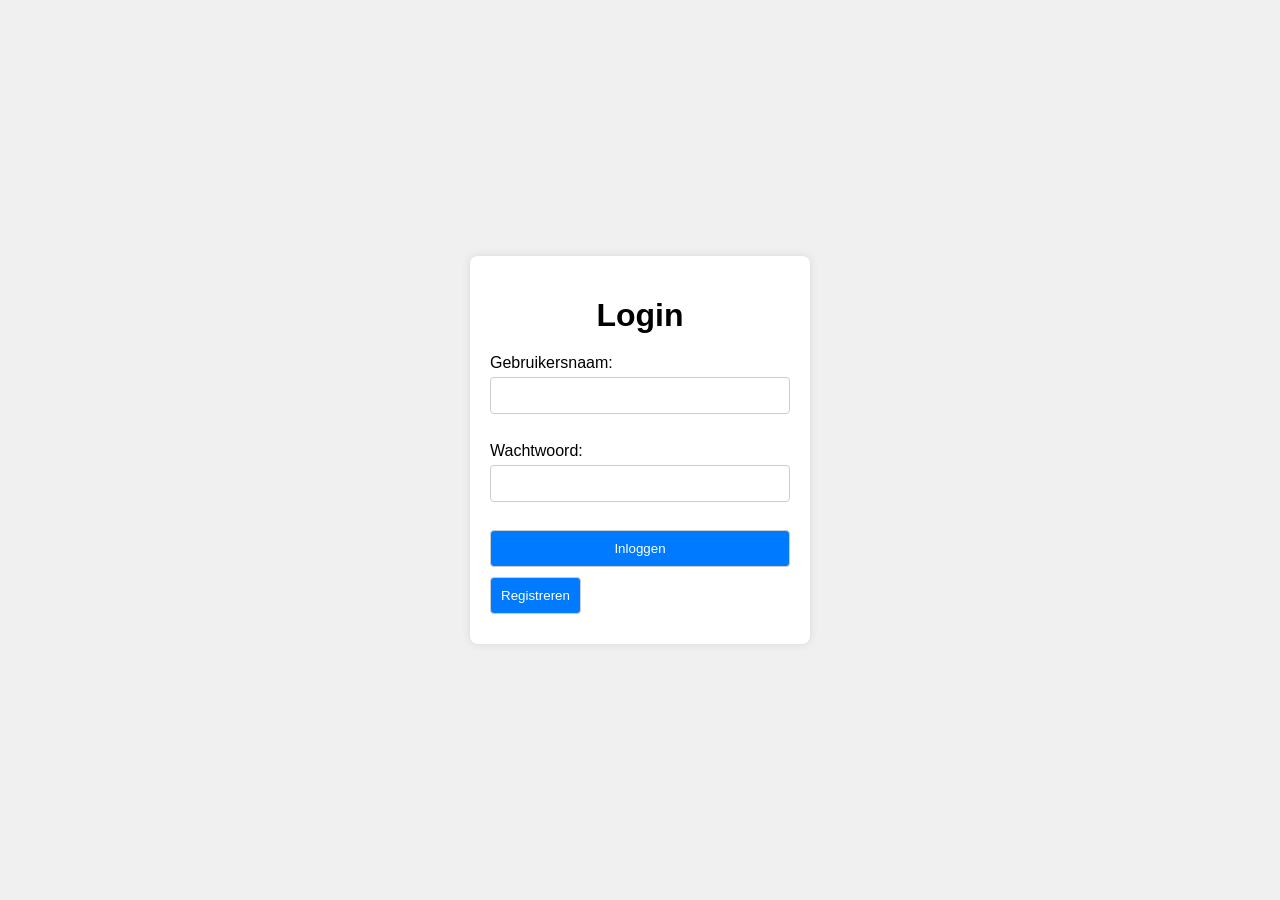
==== public/index.html @ c87e6bf3 "made alot of file structure changes and added timer bar for closing cards" ====
<!DOCTYPE html>
<html lang="en">
<head>
    <meta charset="UTF-8">
    <meta name="viewport" content="width=device-width, initial-scale=1.0">
    <link rel="stylesheet" href="styles/auth.css">
    <title>Loginpagina</title>
</head>
<body>
    <div class="container">
        <h1>Login</h1>
        <form id="loginForm">
            <label for="username">Gebruikersnaam:</label>
            <input type="text" id="username" name="username" required><br>
            
            <label for="password">Wachtwoord:</label>
            <input type="password" id="password" name="password" required><br>
            
            <button type="submit">Inloggen</button>
        </form>
        <button id="registerButton">Registreren</button>
    </div>

    <script>

        const registerButton = document.getElementById('registerButton');
        registerButton.addEventListener('click', function() {
            window.location.href = "register.html";
        });

        document.getElementById('loginForm').addEventListener('submit', function(event) {
            event.preventDefault();

            const formData = {
                username: document.getElementById('username').value,
                password: document.getElementById('password').value
            };

            fetch('http://localhost:8000/api/login_check', {
                method: 'POST',
                headers: {
                    'Content-Type': 'application/json'
                },
                body: JSON.stringify(formData)
            })
            .then(response => {
                if (response.ok) {
                    return response.json();
                } else {
                    throw new Error('Inloggen mislukt');
                }
            })
            .then(data => {
                console.log(data);
                console.log(data.token);

                localStorage.setItem('jwt', data.token);

                alert('Inloggen succesvol!');
                window.location.href = "memory.html";
            })
            .catch(error => {
                console.error(error);
                alert('Er is iets fout gegaan bij het inloggen');
            });
        });
    </script>
</body>
</html>
---- public/styles/auth.css ----
/* Styles voor login.html en register.html */

body {
    font-family: Arial, sans-serif;
    margin: 0;
    padding: 0;
    display: flex;
    justify-content: center;
    align-items: center;
    height: 100vh;
    background-color: #f0f0f0;
}

.container {
    width: 300px;
    padding: 20px;
    background-color: #fff;
    border-radius: 8px;
    box-shadow: 0 0 10px rgba(0, 0, 0, 0.1);
}

h1 {
    text-align: center;
    margin-bottom: 20px;
}

form {
    display: flex;
    flex-direction: column;
}

label {
    margin-bottom: 5px;
}

input[type="text"],
input[type="email"],
input[type="password"],
button {
    padding: 10px;
    margin-bottom: 10px;
    border: 1px solid #ccc;
    border-radius: 4px;
}

button {
    background-color: #007bff;
    color: #fff;
    cursor: pointer;
}

button:hover {
    background-color: #0056b3;
}

.error-message {
    color: red;
    margin-top: 10px;
}
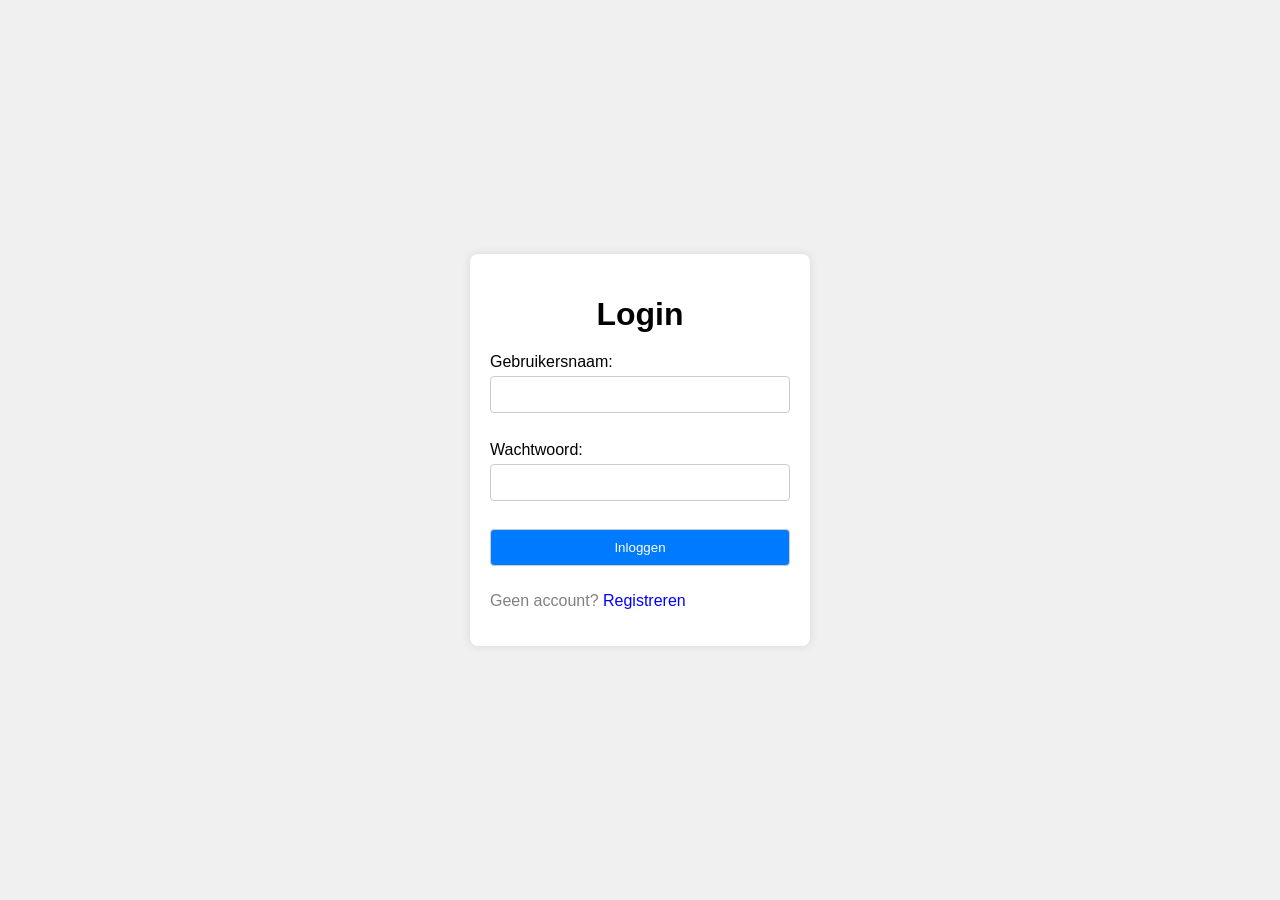
==== commit d7f91f92: "made some readable code changes" ====
--- a/public/index.html
+++ b/public/index.html
@@ -18,7 +18,7 @@
             
             <button type="submit">Inloggen</button>
         </form>
-        <button id="registerButton">Registreren</button>
+        <p class="text-secondary">Geen account? <a class="link" id="registerButton">Registreren</a></p>
     </div>
 
     <script>
--- a/public/styles/auth.css
+++ b/public/styles/auth.css
@@ -1,5 +1,3 @@
-/* Styles voor login.html en register.html */
-
 body {
     font-family: Arial, sans-serif;
     margin: 0;
@@ -57,3 +55,13 @@
     color: red;
     margin-top: 10px;
 }
+
+.text-secondary {
+    color: grey;
+}
+
+.link {
+    text-decoration: none;
+    color: blue;
+    cursor: pointer;
+}
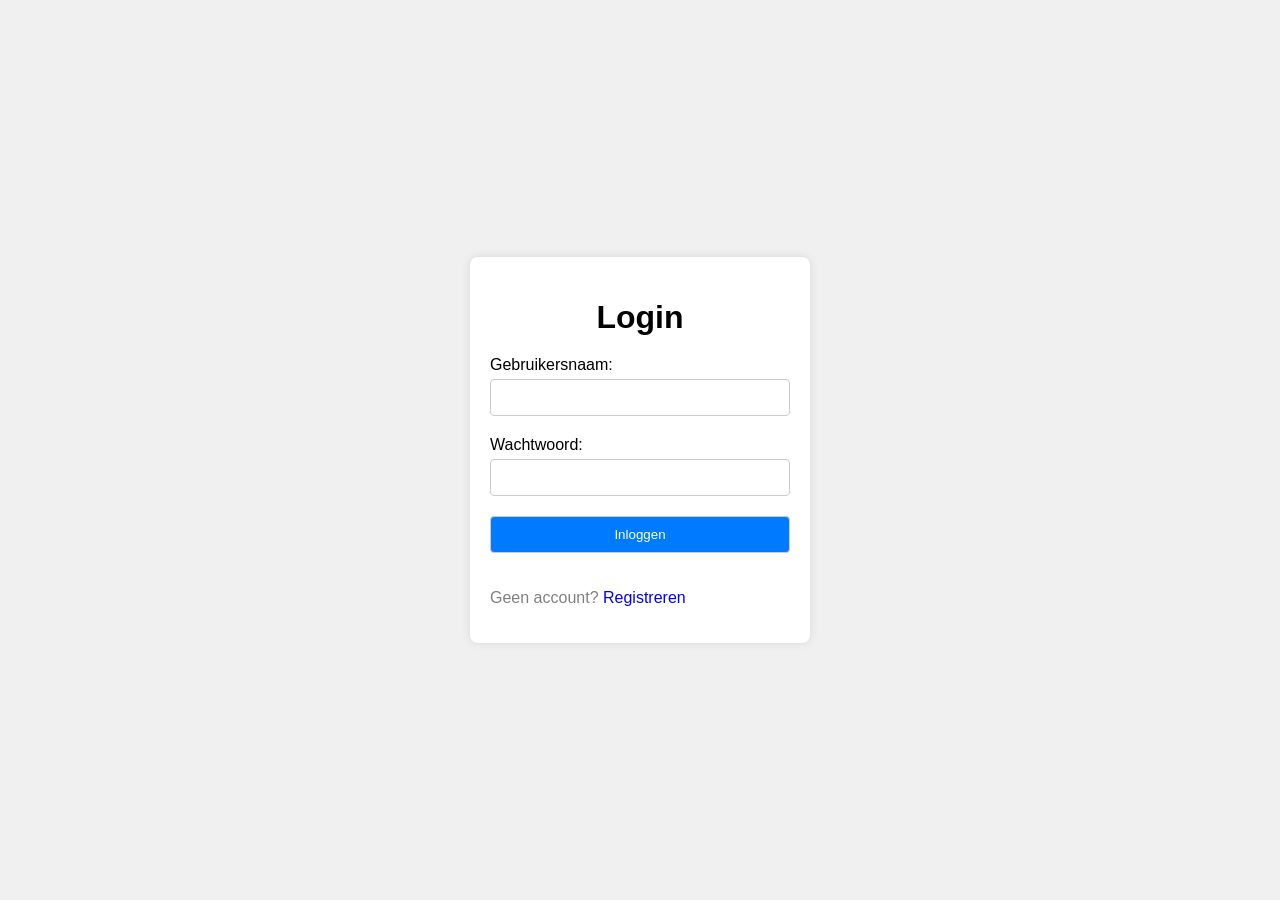
==== commit a99cafb2: "removed alerts for a better user experience" ====
--- a/public/index.html
+++ b/public/index.html
@@ -9,12 +9,15 @@
 <body>
     <div class="container">
         <h1>Login</h1>
+        <div id="successMessage" class="success-message"></div>
+        <div id="errorMessage" class="error-message"></div>
+
         <form id="loginForm">
             <label for="username">Gebruikersnaam:</label>
-            <input type="text" id="username" name="username" required><br>
+            <input type="text" id="username" name="username" required>
             
             <label for="password">Wachtwoord:</label>
-            <input type="password" id="password" name="password" required><br>
+            <input type="password" id="password" name="password" required>
             
             <button type="submit">Inloggen</button>
         </form>
@@ -51,17 +54,25 @@
                 }
             })
             .then(data => {
-                console.log(data);
-                console.log(data.token);
+                let successMessage = document.getElementById('successMessage');
+                let errorMessage = document.getElementById('errorMessage');
 
+                successMessage.textContent = 'Je bent succesvol ingelogd!';
+                errorMessage.textContent = '';
                 localStorage.setItem('jwt', data.token);
 
-                alert('Inloggen succesvol!');
-                window.location.href = "memory.html";
+                setTimeout(() => {
+                    window.location.href = "memory.html";
+                }, 1500);
             })
             .catch(error => {
                 console.error(error);
-                alert('Er is iets fout gegaan bij het inloggen');
+
+                let successMessage = document.getElementById('successMessage');
+                let errorMessage = document.getElementById('errorMessage');
+                
+                errorMessage.textContent = 'Er is iets fout gegaan bij het inloggen';
+                successMessage.textContent = '';
             });
         });
     </script>
--- a/public/styles/auth.css
+++ b/public/styles/auth.css
@@ -36,7 +36,7 @@
 input[type="password"],
 button {
     padding: 10px;
-    margin-bottom: 10px;
+    margin-bottom: 20px;
     border: 1px solid #ccc;
     border-radius: 4px;
 }
@@ -53,7 +53,12 @@
 
 .error-message {
     color: red;
-    margin-top: 10px;
+    margin-bottom: 10px;
+}
+
+.success-message {
+    color: green;
+    margin-bottom: 10px;
 }
 
 .text-secondary {
